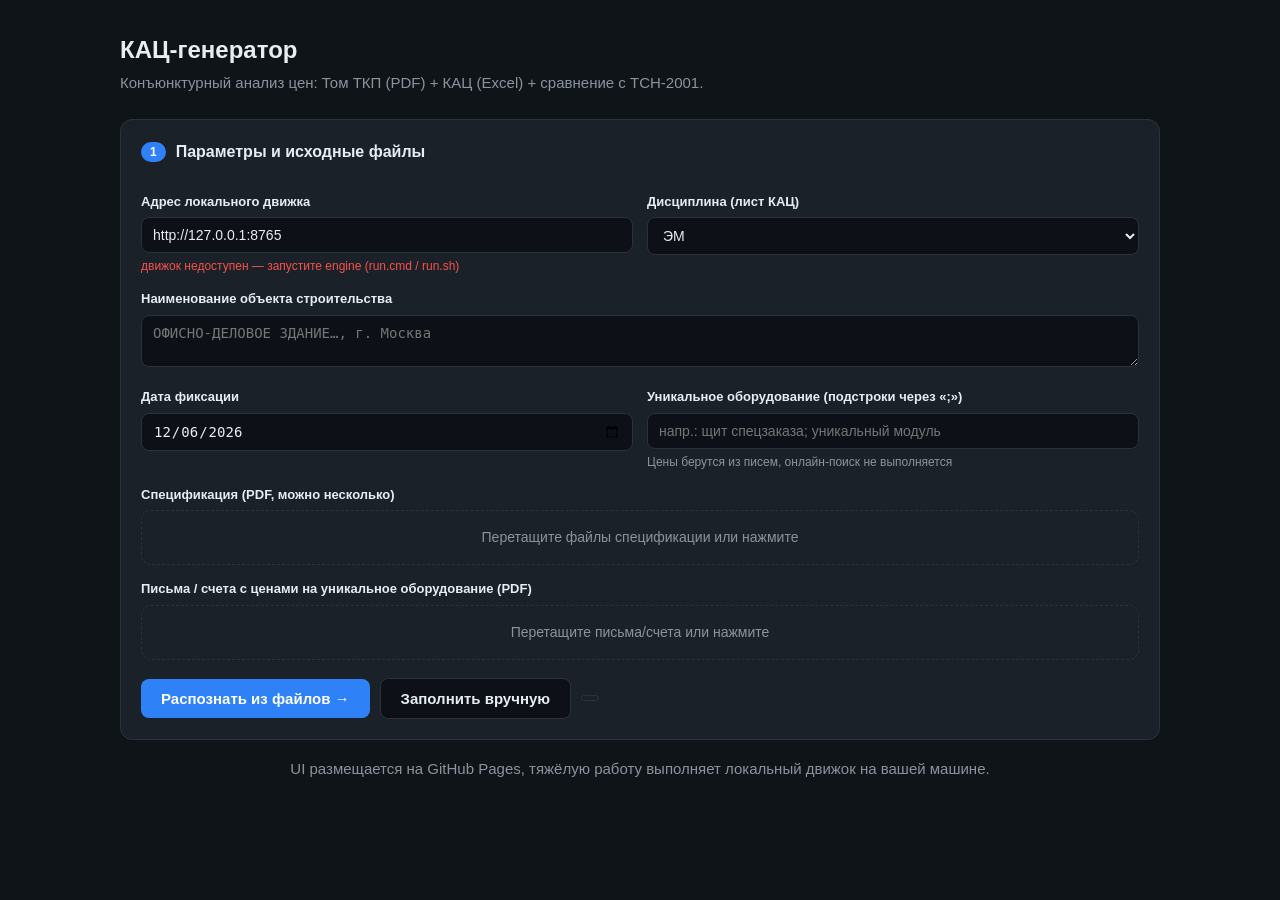
==== web/index.html @ c787f42d "DeepSeek вместо Claude (дешевле, без кредитов Anthropic) + локальный OCR сканов - llm.py: провайдер " ====
<!DOCTYPE html>
<html lang="ru">
<head>
<meta charset="UTF-8" />
<meta name="viewport" content="width=device-width, initial-scale=1.0" />
<title>КАЦ-генератор · конъюнктурный анализ</title>
<style>
  :root { --bg:#0f1419; --card:#1a2129; --line:#2a333d; --fg:#e6edf3; --mut:#8b949e;
          --acc:#2f81f7; --ok:#3fb950; --err:#f85149; --warn:#d29922; }
  * { box-sizing:border-box; }
  body { margin:0; font:15px/1.5 -apple-system,Segoe UI,Roboto,sans-serif; background:var(--bg); color:var(--fg); }
  .wrap { max-width:1080px; margin:0 auto; padding:32px 20px 90px; }
  h1 { font-size:24px; margin:0 0 4px; }
  h2 { font-size:16px; margin:0 0 14px; display:flex; align-items:center; gap:10px; }
  .step { font-size:12px; background:var(--acc); color:#fff; border-radius:20px; padding:1px 9px; }
  .sub { color:var(--mut); margin:0 0 24px; }
  .card { background:var(--card); border:1px solid var(--line); border-radius:12px; padding:20px; margin-bottom:18px; }
  label { display:block; font-weight:600; margin:14px 0 6px; font-size:13px; }
  input[type=text], input[type=date], input[type=number], select, textarea {
    width:100%; padding:9px 11px; background:#0d1117; border:1px solid var(--line);
    border-radius:8px; color:var(--fg); font-size:14px; }
  textarea { resize:vertical; min-height:48px; }
  .row { display:flex; gap:14px; flex-wrap:wrap; }
  .row > div { flex:1; min-width:180px; }
  .drop { border:1.5px dashed var(--line); border-radius:10px; padding:16px; text-align:center;
          color:var(--mut); cursor:pointer; transition:.15s; font-size:14px; }
  .drop:hover, .drop.over { border-color:var(--acc); color:var(--fg); background:#0d1117; }
  .files { list-style:none; padding:0; margin:8px 0 0; font-size:13px; }
  .files li { padding:3px 0; color:var(--mut); }
  button { background:var(--acc); color:#fff; border:0; border-radius:8px; padding:11px 20px;
           font-size:15px; font-weight:600; cursor:pointer; }
  button.ghost { background:#0d1117; border:1px solid var(--line); color:var(--fg); }
  button.sm { padding:5px 10px; font-size:13px; }
  button:disabled { opacity:.5; cursor:not-allowed; }
  .btn-row { display:flex; gap:10px; align-items:center; margin-top:18px; flex-wrap:wrap; }
  .checks { display:flex; gap:18px; align-items:center; margin-top:14px; flex-wrap:wrap; }
  .checks label { display:inline-flex; gap:7px; align-items:center; margin:0; font-weight:500; }
  .checks input { width:auto; }
  .bar { height:8px; background:#0d1117; border-radius:6px; overflow:hidden; margin:10px 0; }
  .bar > i { display:block; height:100%; background:var(--acc); width:0; transition:width .3s; }
  .log { font:12px/1.5 ui-monospace,Menlo,monospace; background:#0d1117; border:1px solid var(--line);
         border-radius:8px; padding:12px; max-height:240px; overflow:auto; white-space:pre-wrap; color:var(--mut); }
  .dl { display:flex; gap:10px; flex-wrap:wrap; margin-top:14px; }
  .dl a { text-decoration:none; background:#0d1117; border:1px solid var(--line); color:var(--fg);
          padding:10px 16px; border-radius:8px; font-weight:600; }
  .dl a:hover { border-color:var(--ok); }
  .status { font-weight:600; }
  .status.done { color:var(--ok); } .status.error { color:var(--err); }
  .pill { font-size:12px; padding:2px 8px; border-radius:20px; border:1px solid var(--line); color:var(--mut); }
  .hint { color:var(--mut); font-size:12px; margin-top:4px; }
  /* таблица позиций */
  .pos { border:1px solid var(--line); border-radius:10px; margin-bottom:12px; overflow:hidden; }
  .pos.unique { border-color:var(--warn); }
  .pos-head { display:flex; gap:8px; align-items:center; padding:10px 12px; background:#0d1117; flex-wrap:wrap; }
  .pos-head .num { width:34px; }
  .pos-head .nm { flex:1; min-width:200px; }
  .pos-head .u { width:64px; } .pos-head .q { width:74px; }
  .pos-body { padding:10px 12px; display:none; }
  .pos-body.open { display:block; }
  .offers { width:100%; border-collapse:collapse; font-size:13px; }
  .offers th { text-align:left; color:var(--mut); font-weight:600; padding:4px 6px; border-bottom:1px solid var(--line); }
  .offers td { padding:3px 6px; }
  .offers input { padding:6px 8px; font-size:13px; }
  .tsn-row { display:flex; gap:12px; margin-top:10px; flex-wrap:wrap; align-items:flex-end; }
  .tsn-row > div { min-width:150px; }
  .toggle { cursor:pointer; color:var(--acc); font-size:13px; user-select:none; }
  .muted { color:var(--mut); }
  .thumbs { display:flex; gap:4px; align-items:center; }
  .thumbs img { width:46px; height:32px; object-fit:cover; border:1px solid var(--line);
                border-radius:4px; cursor:zoom-in; background:#0d1117; }
  .thumbs .empty { width:46px; height:32px; border:1px dashed var(--line); border-radius:4px; }
  .lightbox { position:fixed; inset:0; background:rgba(0,0,0,.85); display:none;
              align-items:center; justify-content:center; z-index:50; cursor:zoom-out; }
  .lightbox.open { display:flex; }
  .lightbox img { max-width:92vw; max-height:92vh; border:1px solid var(--line); border-radius:8px; }
  .spin { display:inline-block; width:13px; height:13px; border:2px solid var(--mut);
          border-top-color:transparent; border-radius:50%; animation:r .7s linear infinite; vertical-align:-2px; }
  @keyframes r { to { transform:rotate(360deg); } }
  a.link { color:var(--acc); }
</style>
</head>
<body>
<div class="wrap">
  <h1>КАЦ-генератор</h1>
  <p class="sub">Конъюнктурный анализ цен: Том ТКП (PDF) + КАЦ (Excel) + сравнение с ТСН-2001.</p>

  <!-- Шаг 1: параметры и файлы -->
  <div class="card">
    <h2><span class="step">1</span> Параметры и исходные файлы</h2>
    <div class="row">
      <div>
        <label>Адрес локального движка</label>
        <input type="text" id="engine" value="http://127.0.0.1:8765" />
        <div class="hint" id="engineStatus">проверка…</div>
      </div>
      <div>
        <label>Дисциплина (лист КАЦ)</label>
        <select id="discipline"><option>ЭМ</option><option>АК</option></select>
      </div>
    </div>
    <label>Наименование объекта строительства</label>
    <textarea id="objectName" placeholder="ОФИСНО-ДЕЛОВОЕ ЗДАНИЕ…, г. Москва"></textarea>
    <div class="row">
      <div><label>Дата фиксации</label><input type="date" id="fixDate" /></div>
      <div>
        <label>Уникальное оборудование (подстроки через «;»)</label>
        <input type="text" id="uniqueNames" placeholder="напр.: щит спецзаказа; уникальный модуль" />
        <div class="hint">Цены берутся из писем, онлайн-поиск не выполняется</div>
      </div>
    </div>

    <label>Спецификация (PDF, можно несколько)</label>
    <div class="drop" id="dropSpec">Перетащите файлы спецификации или нажмите</div>
    <input type="file" id="specInput" accept="application/pdf" multiple hidden />
    <ul class="files" id="specFiles"></ul>

    <label>Письма / счета с ценами на уникальное оборудование (PDF)</label>
    <div class="drop" id="dropLetter">Перетащите письма/счета или нажмите</div>
    <input type="file" id="letterInput" accept="application/pdf" multiple hidden />
    <ul class="files" id="letterFiles"></ul>

    <div class="btn-row">
      <button id="parseBtn">Распознать из файлов →</button>
      <button class="ghost" id="manualBtn">Заполнить вручную</button>
      <span class="pill" id="reqHint"></span>
    </div>
  </div>

  <!-- Шаг 2: позиции -->
  <div class="card" id="posCard" style="display:none">
    <h2><span class="step">2</span> Позиции — проверьте и отредактируйте</h2>
    <p class="hint" style="margin-top:0">Раскройте позицию, чтобы задать/исправить цены (3 максимальные),
      реквизиты и расценку ТСН-2001. Цены сортируются по возрастанию автоматически.</p>
    <div class="btn-row" style="margin-top:0">
      <button class="ghost sm" id="bulkBtn">🔎 Найти цены по всем позициям</button>
      <span class="hint" id="bulkHint">самовывоз Москва/МО → 3 максимальные</span>
    </div>
    <div id="posList" style="margin-top:14px"></div>
    <div class="btn-row">
      <button class="ghost sm" id="addPosBtn">+ Добавить позицию</button>
      <span class="hint" id="posCount"></span>
    </div>
  </div>

  <!-- Шаг 3: сборка -->
  <div class="card" id="buildCard" style="display:none">
    <h2><span class="step">3</span> Сборка документов</h2>
    <div class="checks">
      <label><input type="checkbox" id="useTsn" checked /> Сравнивать с ТСН-2001 и фильтровать</label>
      <label><input type="checkbox" id="searchOnline" /> Искать цены онлайн для пустых позиций (нужен движок + ключи)</label>
    </div>
    <div class="tsn-row">
      <div>
        <label>Вид работ для индекса пересчёта ТСН</label>
        <select id="tsnWorkKind">
          <option value="электромонтаж">Электромонтажные работы (сб. 8)</option>
          <option value="связь">Монтаж оборудования связи / слаботочка (сб. 10)</option>
          <option value="автоматика">Монтаж приборов и автоматики (сб. 11)</option>
          <option value="пнр_электро">ПНР — электротехнические устройства</option>
          <option value="пнр_асу">ПНР — автоматизированные системы управления</option>
        </select>
      </div>
    </div>
    <div class="btn-row"><button id="buildBtn">Сформировать документы</button></div>
    <div id="progressWrap" style="display:none; margin-top:16px">
      <div class="status" id="statusText">—</div>
      <div class="bar"><i id="barFill"></i></div>
      <div id="stepText" class="hint"></div>
      <div class="log" id="logBox"></div>
      <div class="dl" id="downloads"></div>
    </div>
  </div>

  <p class="sub" style="text-align:center">
    UI размещается на GitHub Pages, тяжёлую работу выполняет локальный движок на вашей машине.
  </p>
</div>
<div class="lightbox" id="lightbox"><img id="lightboxImg" src="" alt=""></div>
<script src="app.js"></script>
</body>
</html>
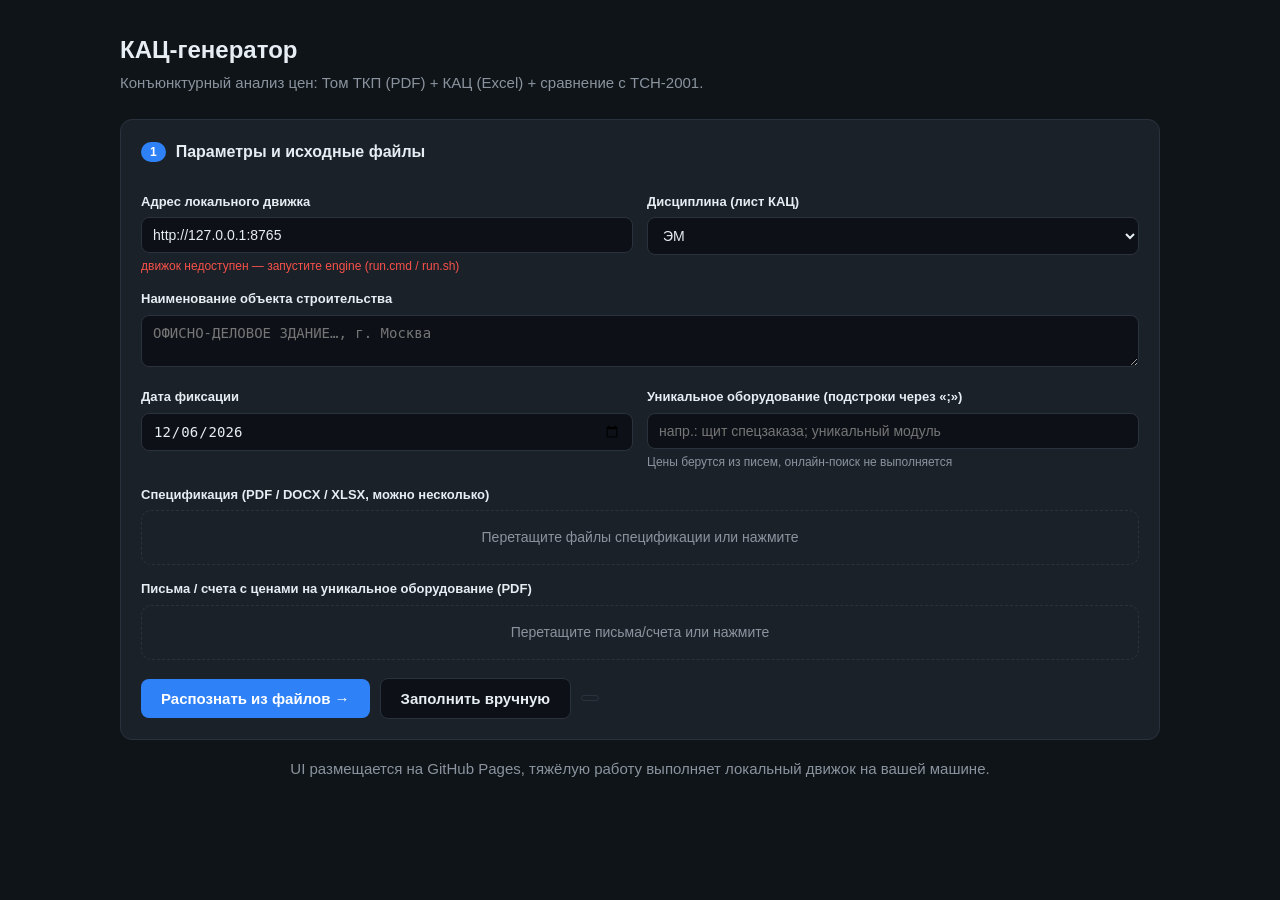
==== commit 3a8b0643: "Спецификация на вход: помимо PDF — DOCX и XLSX/XLS - spec_pdf.py: text_from_docx (python-docx: абзац" ====
--- a/web/index.html
+++ b/web/index.html
@@ -109,9 +109,9 @@
       </div>
     </div>
 
-    <label>Спецификация (PDF, можно несколько)</label>
+    <label>Спецификация (PDF / DOCX / XLSX, можно несколько)</label>
     <div class="drop" id="dropSpec">Перетащите файлы спецификации или нажмите</div>
-    <input type="file" id="specInput" accept="application/pdf" multiple hidden />
+    <input type="file" id="specInput" accept=".pdf,.docx,.xlsx,.xlsm,.xls" multiple hidden />
     <ul class="files" id="specFiles"></ul>
 
     <label>Письма / счета с ценами на уникальное оборудование (PDF)</label>
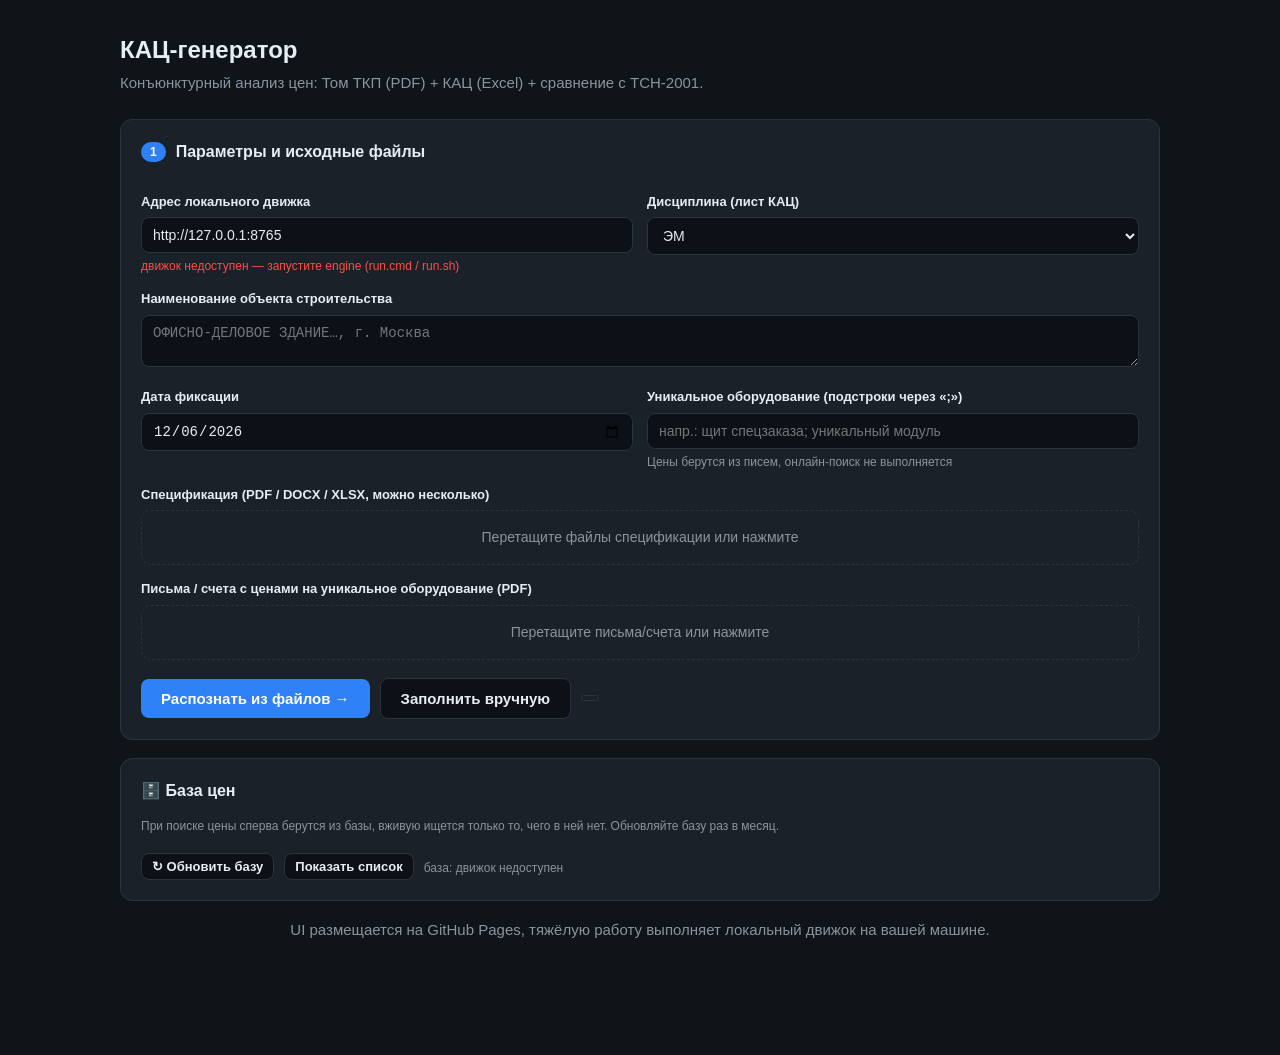
==== commit 7c4de5e7: "База-кэш связок позиция→цены/скриншоты/реквизиты (cache-first поиск) Большинство позиций повторяется" ====
--- a/web/index.html
+++ b/web/index.html
@@ -171,6 +171,30 @@
     </div>
   </div>
 
+  <!-- База цен (кэш связок позиция→цены/скриншоты/реквизиты) -->
+  <div class="card" id="baseCard">
+    <h2>🗄️ База цен</h2>
+    <p class="hint" style="margin-top:0">При поиске цены сперва берутся из базы, вживую ищется
+      только то, чего в ней нет. Обновляйте базу раз в месяц.</p>
+    <div class="btn-row">
+      <button class="ghost sm" id="baseRefreshBtn">↻ Обновить базу</button>
+      <button class="ghost sm" id="baseToggleBtn">Показать список</button>
+      <span class="hint" id="baseStatus">база: —</span>
+    </div>
+    <div id="baseProgress" style="display:none; margin-top:10px">
+      <div class="bar"><i id="baseBar"></i></div>
+      <div id="baseStep" class="hint"></div>
+    </div>
+    <div id="baseListWrap" style="display:none; margin-top:12px">
+      <div class="btn-row">
+        <input type="text" id="baseAddName" placeholder="наименование позиции" style="flex:1" />
+        <input type="text" id="baseAddMark" placeholder="марка/тип" style="width:140px" />
+        <button class="ghost sm" id="baseAddBtn">+ В базу</button>
+      </div>
+      <div id="baseList" style="margin-top:10px"></div>
+    </div>
+  </div>
+
   <p class="sub" style="text-align:center">
     UI размещается на GitHub Pages, тяжёлую работу выполняет локальный движок на вашей машине.
   </p>
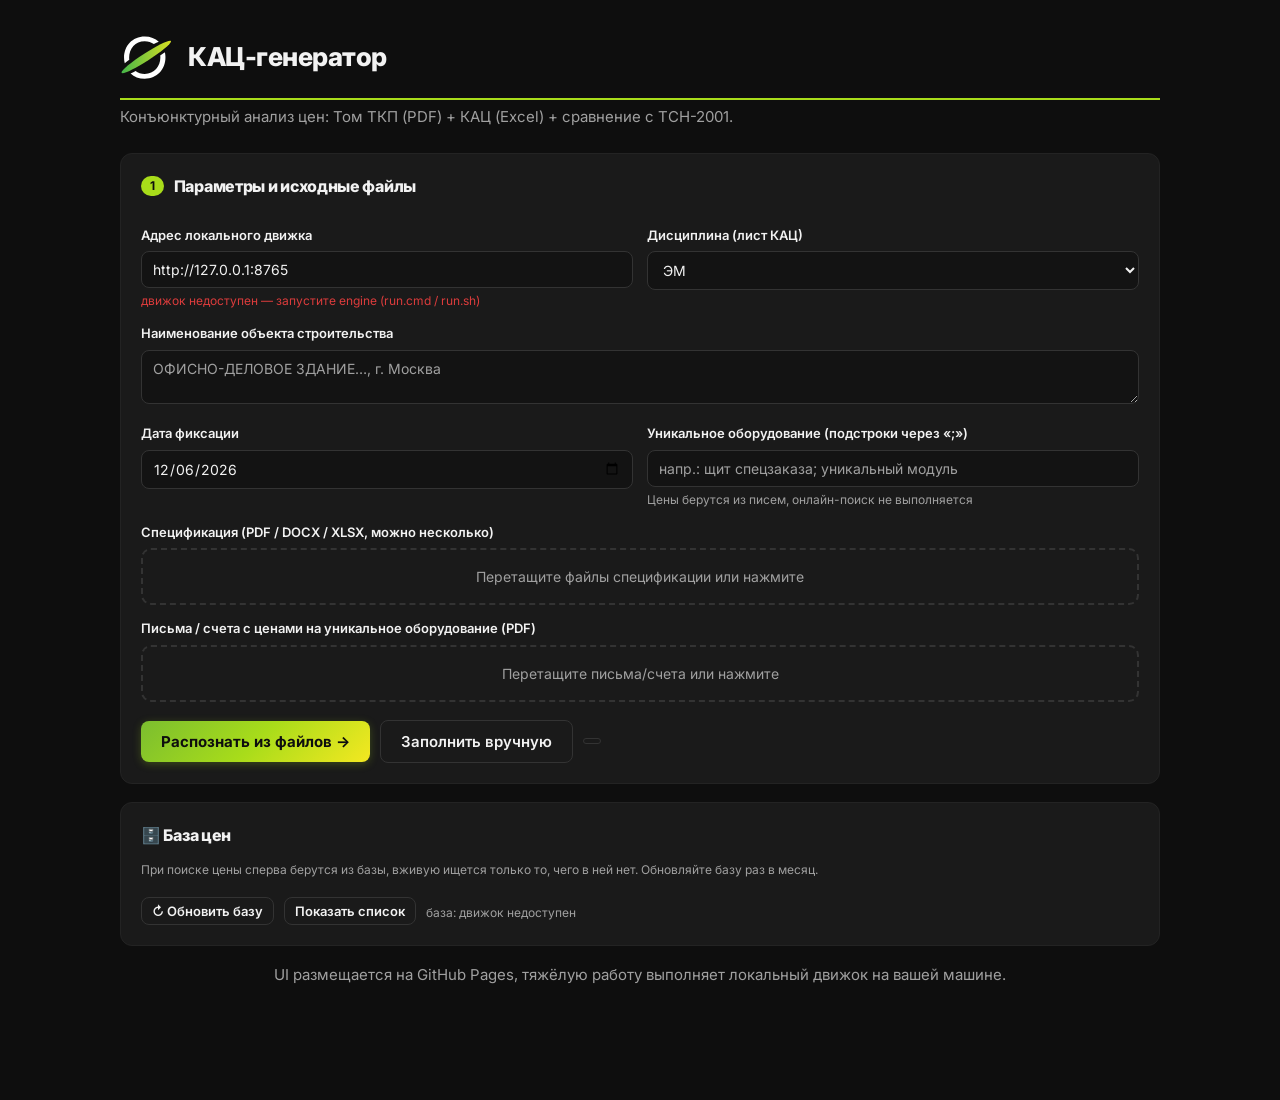
==== commit ab452a18: "UI: дизайн-кит ГРАФТИО (тёмная тема, Inter, лаймовый акцент, градиентные кнопки) Палитра/шрифт/компо" ====
--- a/web/index.html
+++ b/web/index.html
@@ -5,53 +5,67 @@
 <meta name="viewport" content="width=device-width, initial-scale=1.0" />
 <title>КАЦ-генератор · конъюнктурный анализ</title>
 <style>
-  :root { --bg:#0f1419; --card:#1a2129; --line:#2a333d; --fg:#e6edf3; --mut:#8b949e;
-          --acc:#2f81f7; --ok:#3fb950; --err:#f85149; --warn:#d29922; }
+  @import url('https://fonts.googleapis.com/css2?family=Inter:wght@400;500;600;700;800&display=swap');
+  :root {
+    --bg:#0E0E0E; --card:#1A1A1A; --bg-3:#131313; --line:#232323; --line-strong:#333333;
+    --fg:#F2F2F2; --mut:#A0A0A0; --acc:#A8DC1A; --green:#7BBE2F; --yellow:#F4E821;
+    --ok:#7BBE2F; --err:#DC3C3C; --warn:#F4E821;
+    --grad:linear-gradient(135deg,#7BBE2F 0%,#A8DC1A 50%,#F4E821 100%);
+    --font:'Inter',-apple-system,BlinkMacSystemFont,'Segoe UI',Roboto,sans-serif; }
   * { box-sizing:border-box; }
-  body { margin:0; font:15px/1.5 -apple-system,Segoe UI,Roboto,sans-serif; background:var(--bg); color:var(--fg); }
+  body { margin:0; font:15px/1.5 var(--font); background:var(--bg); color:var(--fg); }
   .wrap { max-width:1080px; margin:0 auto; padding:32px 20px 90px; }
-  h1 { font-size:24px; margin:0 0 4px; }
-  h2 { font-size:16px; margin:0 0 14px; display:flex; align-items:center; gap:10px; }
-  .step { font-size:12px; background:var(--acc); color:#fff; border-radius:20px; padding:1px 9px; }
+  h1 { font-size:26px; font-weight:800; letter-spacing:-0.5px; margin:0 0 4px; }
+  h2 { font-size:16px; font-weight:800; letter-spacing:-0.3px; margin:0 0 14px; display:flex; align-items:center; gap:10px; }
+  /* фирменная шапка */
+  .app-header { display:flex; align-items:center; gap:16px; padding-bottom:14px; border-bottom:2px solid var(--acc); margin-bottom:6px; }
+  .app-header .mark { width:52px; height:52px; flex-shrink:0; }
+  .step { font-size:12px; background:var(--acc); color:var(--bg); font-weight:700; border-radius:20px; padding:1px 9px; }
   .sub { color:var(--mut); margin:0 0 24px; }
   .card { background:var(--card); border:1px solid var(--line); border-radius:12px; padding:20px; margin-bottom:18px; }
   label { display:block; font-weight:600; margin:14px 0 6px; font-size:13px; }
   input[type=text], input[type=date], input[type=number], select, textarea {
-    width:100%; padding:9px 11px; background:#0d1117; border:1px solid var(--line);
-    border-radius:8px; color:var(--fg); font-size:14px; }
+    width:100%; padding:9px 11px; background:var(--bg-3); border:1px solid var(--line-strong);
+    border-radius:8px; color:var(--fg); font-size:14px; font-family:var(--font); }
+  input::placeholder, textarea::placeholder { color:var(--mut); }
+  input:focus, select:focus, textarea:focus { outline:none; border-color:var(--acc); box-shadow:0 0 0 2px rgba(168,220,26,.2); }
   textarea { resize:vertical; min-height:48px; }
   .row { display:flex; gap:14px; flex-wrap:wrap; }
   .row > div { flex:1; min-width:180px; }
-  .drop { border:1.5px dashed var(--line); border-radius:10px; padding:16px; text-align:center;
+  .drop { border:2px dashed var(--line-strong); border-radius:10px; padding:16px; text-align:center;
           color:var(--mut); cursor:pointer; transition:.15s; font-size:14px; }
-  .drop:hover, .drop.over { border-color:var(--acc); color:var(--fg); background:#0d1117; }
+  .drop:hover, .drop.over { border-color:var(--acc); color:var(--fg); background:var(--bg-3); }
   .files { list-style:none; padding:0; margin:8px 0 0; font-size:13px; }
   .files li { padding:3px 0; color:var(--mut); }
-  button { background:var(--acc); color:#fff; border:0; border-radius:8px; padding:11px 20px;
-           font-size:15px; font-weight:600; cursor:pointer; }
-  button.ghost { background:#0d1117; border:1px solid var(--line); color:var(--fg); }
+  /* основная кнопка — фирменный градиент; .ghost — тёмная вторичная */
+  button { background:var(--grad); color:var(--bg); border:0; border-radius:8px; padding:11px 20px;
+           font-size:15px; font-weight:700; font-family:var(--font); cursor:pointer;
+           box-shadow:0 2px 8px rgba(168,220,26,.25); transition:filter .15s, box-shadow .15s, border-color .15s, background .15s; }
+  button:hover { filter:brightness(1.06); box-shadow:0 3px 12px rgba(168,220,26,.4); }
+  button.ghost { background:var(--card); border:1px solid var(--line-strong); color:var(--fg); box-shadow:none; font-weight:600; }
+  button.ghost:hover { background:#232323; border-color:var(--acc); filter:none; }
   button.sm { padding:5px 10px; font-size:13px; }
-  button:disabled { opacity:.5; cursor:not-allowed; }
+  button:disabled { opacity:.5; cursor:not-allowed; filter:none; box-shadow:none; }
   .btn-row { display:flex; gap:10px; align-items:center; margin-top:18px; flex-wrap:wrap; }
   .checks { display:flex; gap:18px; align-items:center; margin-top:14px; flex-wrap:wrap; }
   .checks label { display:inline-flex; gap:7px; align-items:center; margin:0; font-weight:500; }
-  .checks input { width:auto; }
-  .bar { height:8px; background:#0d1117; border-radius:6px; overflow:hidden; margin:10px 0; }
-  .bar > i { display:block; height:100%; background:var(--acc); width:0; transition:width .3s; }
-  .log { font:12px/1.5 ui-monospace,Menlo,monospace; background:#0d1117; border:1px solid var(--line);
+  .checks input { width:auto; accent-color:var(--acc); }
+  .bar { height:8px; background:var(--bg-3); border-radius:6px; overflow:hidden; margin:10px 0; }
+  .bar > i { display:block; height:100%; background:var(--grad); width:0; transition:width .3s; }
+  .log { font:12px/1.5 ui-monospace,Menlo,monospace; background:var(--bg-3); border:1px solid var(--line);
          border-radius:8px; padding:12px; max-height:240px; overflow:auto; white-space:pre-wrap; color:var(--mut); }
   .dl { display:flex; gap:10px; flex-wrap:wrap; margin-top:14px; }
-  .dl a { text-decoration:none; background:#0d1117; border:1px solid var(--line); color:var(--fg);
+  .dl a { text-decoration:none; background:var(--bg-3); border:1px solid var(--line-strong); color:var(--fg);
           padding:10px 16px; border-radius:8px; font-weight:600; }
-  .dl a:hover { border-color:var(--ok); }
+  .dl a:hover { border-color:var(--acc); }
   .status { font-weight:600; }
   .status.done { color:var(--ok); } .status.error { color:var(--err); }
-  .pill { font-size:12px; padding:2px 8px; border-radius:20px; border:1px solid var(--line); color:var(--mut); }
+  .pill { font-size:12px; padding:2px 8px; border-radius:20px; border:1px solid var(--line-strong); color:var(--mut); }
   .hint { color:var(--mut); font-size:12px; margin-top:4px; }
   /* таблица позиций */
   .pos { border:1px solid var(--line); border-radius:10px; margin-bottom:12px; overflow:hidden; }
   .pos.unique { border-color:var(--warn); }
-  .pos-head { display:flex; gap:8px; align-items:center; padding:10px 12px; background:#0d1117; flex-wrap:wrap; }
+  .pos-head { display:flex; gap:8px; align-items:center; padding:10px 12px; background:var(--bg-3); flex-wrap:wrap; }
   .pos-head .num { width:34px; }
   .pos-head .nm { flex:1; min-width:200px; }
   .pos-head .u { width:64px; } .pos-head .q { width:74px; }
@@ -66,22 +80,35 @@
   .toggle { cursor:pointer; color:var(--acc); font-size:13px; user-select:none; }
   .muted { color:var(--mut); }
   .thumbs { display:flex; gap:4px; align-items:center; }
-  .thumbs img { width:46px; height:32px; object-fit:cover; border:1px solid var(--line);
-                border-radius:4px; cursor:zoom-in; background:#0d1117; }
-  .thumbs .empty { width:46px; height:32px; border:1px dashed var(--line); border-radius:4px; }
+  .thumbs img { width:46px; height:32px; object-fit:cover; border:1px solid var(--line-strong);
+                border-radius:4px; cursor:zoom-in; background:var(--bg-3); }
+  .thumbs .empty { width:46px; height:32px; border:1px dashed var(--line-strong); border-radius:4px; }
   .lightbox { position:fixed; inset:0; background:rgba(0,0,0,.85); display:none;
               align-items:center; justify-content:center; z-index:50; cursor:zoom-out; }
   .lightbox.open { display:flex; }
-  .lightbox img { max-width:92vw; max-height:92vh; border:1px solid var(--line); border-radius:8px; }
+  .lightbox img { max-width:92vw; max-height:92vh; border:1px solid var(--line-strong); border-radius:8px; }
   .spin { display:inline-block; width:13px; height:13px; border:2px solid var(--mut);
           border-top-color:transparent; border-radius:50%; animation:r .7s linear infinite; vertical-align:-2px; }
   @keyframes r { to { transform:rotate(360deg); } }
-  a.link { color:var(--acc); }
+  a, a.link { color:var(--acc); }
 </style>
 </head>
 <body>
 <div class="wrap">
-  <h1>КАЦ-генератор</h1>
+  <header class="app-header">
+    <span class="mark">
+      <svg xmlns="http://www.w3.org/2000/svg" viewBox="720 10 160 155" fill="none" width="52" height="52">
+        <defs>
+          <linearGradient id="g" x1="724.694" y1="84.4382" x2="876.988" y2="84.4382" gradientUnits="userSpaceOnUse">
+            <stop stop-color="#45B649"/><stop offset="1" stop-color="#D7DF23"/>
+          </linearGradient>
+        </defs>
+        <path d="M857.934 69.4473L843.774 79.6171C844.054 81.8341 844.194 84.051 844.194 86.3384C844.194 113.61 825.349 136.765 796.086 136.765C784.968 136.765 775.354 133.422 767.732 127.686C767.138 128.003 766.788 128.179 766.788 128.179C761.859 130.642 757.104 132.93 752.559 135.006C763.502 145.211 778.361 151.404 796.051 151.404C834.579 151.404 859.856 122.302 859.856 86.3384C859.856 79.8986 859.472 75.324 857.899 69.4473H857.934ZM796.086 21.167C757.733 21.167 732.456 50.4448 732.456 86.3735C732.456 92.6021 733.155 97.9158 734.623 103.617C738.609 99.9216 743.294 96.7193 748.503 92.5669C748.259 90.5259 748.154 88.4497 748.154 86.3384C748.154 58.9256 766.998 35.8059 796.086 35.8059C807.064 35.8059 816.539 39.0786 824.16 44.5682C829.44 41.8937 834.474 39.4656 839.334 37.2839C828.426 27.2548 813.637 21.167 796.086 21.167Z" fill="white"/>
+        <path d="M876.743 35.7005C873.317 30.3164 836.572 47.7706 794.653 74.6555C752.734 101.576 721.513 127.722 724.939 133.141C728.365 138.525 765.11 121.071 807.029 94.1858C848.948 67.2657 880.169 41.1197 876.743 35.7005Z" fill="url(#g)"/>
+      </svg>
+    </span>
+    <h1>КАЦ-генератор</h1>
+  </header>
   <p class="sub">Конъюнктурный анализ цен: Том ТКП (PDF) + КАЦ (Excel) + сравнение с ТСН-2001.</p>
 
   <!-- Шаг 1: параметры и файлы -->
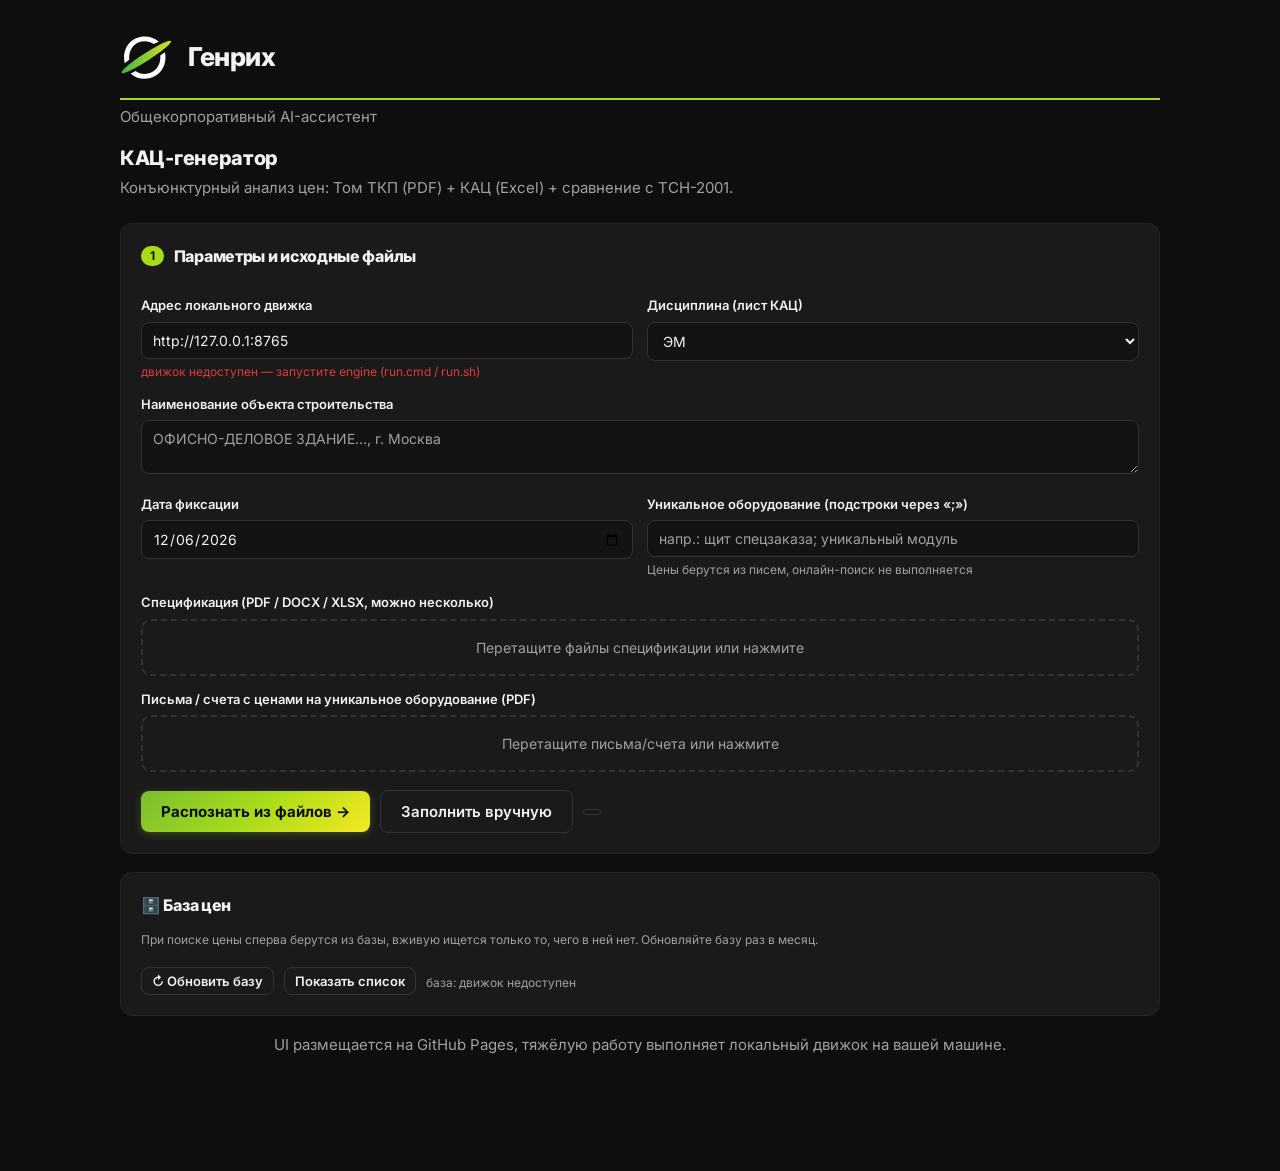
==== commit 9d0ac483: "UI: бренд «Генрих» (общекорпоративный AI-ассистент), КАЦ-генератор — название модуля ниже В шапке по" ====
--- a/web/index.html
+++ b/web/index.html
@@ -3,7 +3,7 @@
 <head>
 <meta charset="UTF-8" />
 <meta name="viewport" content="width=device-width, initial-scale=1.0" />
-<title>КАЦ-генератор · конъюнктурный анализ</title>
+<title>Генрих · КАЦ-генератор</title>
 <style>
   @import url('https://fonts.googleapis.com/css2?family=Inter:wght@400;500;600;700;800&display=swap');
   :root {
@@ -107,8 +107,10 @@
         <path d="M876.743 35.7005C873.317 30.3164 836.572 47.7706 794.653 74.6555C752.734 101.576 721.513 127.722 724.939 133.141C728.365 138.525 765.11 121.071 807.029 94.1858C848.948 67.2657 880.169 41.1197 876.743 35.7005Z" fill="url(#g)"/>
       </svg>
     </span>
-    <h1>КАЦ-генератор</h1>
+    <h1>Генрих</h1>
   </header>
+  <p class="sub" style="margin:6px 0 4px">Общекорпоративный AI-ассистент</p>
+  <h2 style="font-size:20px; margin:14px 0 4px">КАЦ-генератор</h2>
   <p class="sub">Конъюнктурный анализ цен: Том ТКП (PDF) + КАЦ (Excel) + сравнение с ТСН-2001.</p>
 
   <!-- Шаг 1: параметры и файлы -->
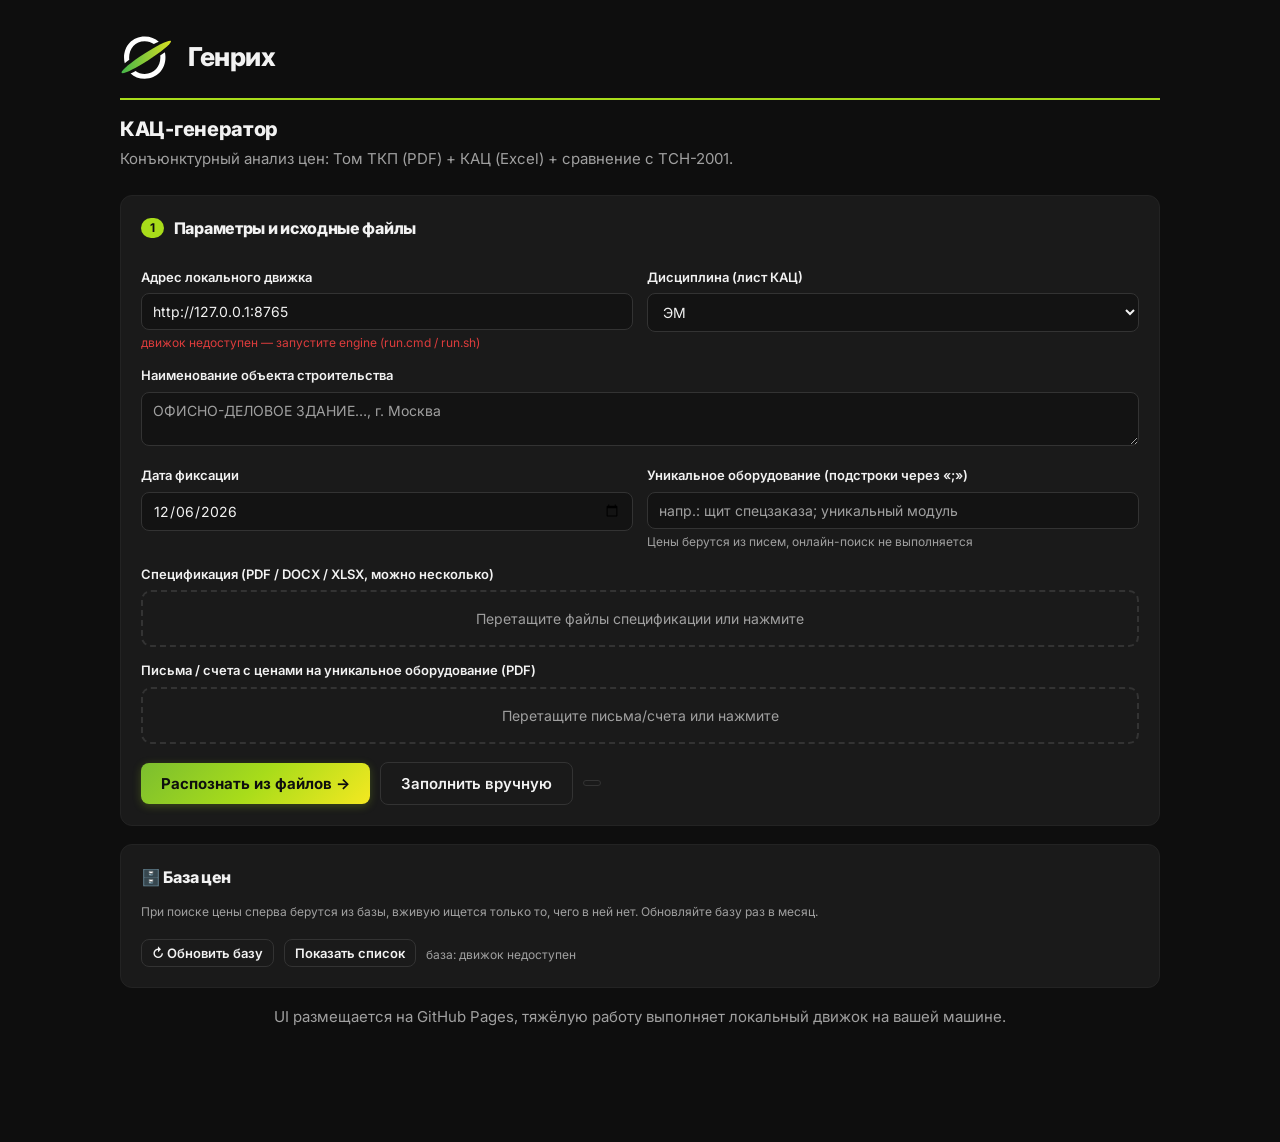
==== commit 0907f5ea: "UI: убрана подпись «Общекорпоративный AI-ассистент» под брендом Co-Authored-By: Claude Opus 4.8 <nor" ====
--- a/web/index.html
+++ b/web/index.html
@@ -109,7 +109,6 @@
     </span>
     <h1>Генрих</h1>
   </header>
-  <p class="sub" style="margin:6px 0 4px">Общекорпоративный AI-ассистент</p>
   <h2 style="font-size:20px; margin:14px 0 4px">КАЦ-генератор</h2>
   <p class="sub">Конъюнктурный анализ цен: Том ТКП (PDF) + КАЦ (Excel) + сравнение с ТСН-2001.</p>
 
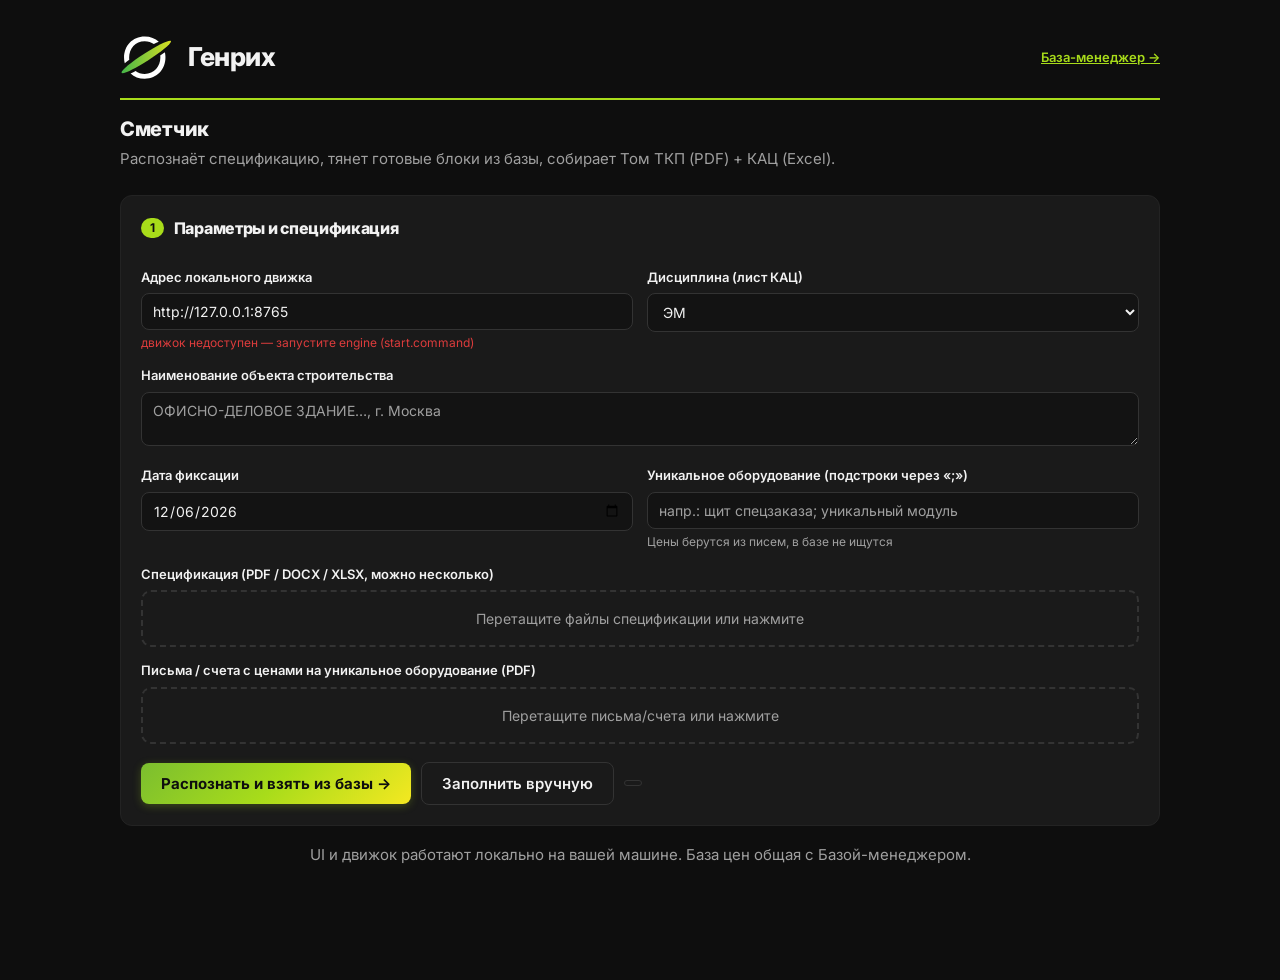
==== commit 1ddc17a7: "Разделение на два приложения: Сметчик (/) и База-менеджер (/base.html) Общий бренд «Генрих», один дв" ====
--- a/web/index.html
+++ b/web/index.html
@@ -3,95 +3,8 @@
 <head>
 <meta charset="UTF-8" />
 <meta name="viewport" content="width=device-width, initial-scale=1.0" />
-<title>Генрих · КАЦ-генератор</title>
-<style>
-  @import url('https://fonts.googleapis.com/css2?family=Inter:wght@400;500;600;700;800&display=swap');
-  :root {
-    --bg:#0E0E0E; --card:#1A1A1A; --bg-3:#131313; --line:#232323; --line-strong:#333333;
-    --fg:#F2F2F2; --mut:#A0A0A0; --acc:#A8DC1A; --green:#7BBE2F; --yellow:#F4E821;
-    --ok:#7BBE2F; --err:#DC3C3C; --warn:#F4E821;
-    --grad:linear-gradient(135deg,#7BBE2F 0%,#A8DC1A 50%,#F4E821 100%);
-    --font:'Inter',-apple-system,BlinkMacSystemFont,'Segoe UI',Roboto,sans-serif; }
-  * { box-sizing:border-box; }
-  body { margin:0; font:15px/1.5 var(--font); background:var(--bg); color:var(--fg); }
-  .wrap { max-width:1080px; margin:0 auto; padding:32px 20px 90px; }
-  h1 { font-size:26px; font-weight:800; letter-spacing:-0.5px; margin:0 0 4px; }
-  h2 { font-size:16px; font-weight:800; letter-spacing:-0.3px; margin:0 0 14px; display:flex; align-items:center; gap:10px; }
-  /* фирменная шапка */
-  .app-header { display:flex; align-items:center; gap:16px; padding-bottom:14px; border-bottom:2px solid var(--acc); margin-bottom:6px; }
-  .app-header .mark { width:52px; height:52px; flex-shrink:0; }
-  .step { font-size:12px; background:var(--acc); color:var(--bg); font-weight:700; border-radius:20px; padding:1px 9px; }
-  .sub { color:var(--mut); margin:0 0 24px; }
-  .card { background:var(--card); border:1px solid var(--line); border-radius:12px; padding:20px; margin-bottom:18px; }
-  label { display:block; font-weight:600; margin:14px 0 6px; font-size:13px; }
-  input[type=text], input[type=date], input[type=number], select, textarea {
-    width:100%; padding:9px 11px; background:var(--bg-3); border:1px solid var(--line-strong);
-    border-radius:8px; color:var(--fg); font-size:14px; font-family:var(--font); }
-  input::placeholder, textarea::placeholder { color:var(--mut); }
-  input:focus, select:focus, textarea:focus { outline:none; border-color:var(--acc); box-shadow:0 0 0 2px rgba(168,220,26,.2); }
-  textarea { resize:vertical; min-height:48px; }
-  .row { display:flex; gap:14px; flex-wrap:wrap; }
-  .row > div { flex:1; min-width:180px; }
-  .drop { border:2px dashed var(--line-strong); border-radius:10px; padding:16px; text-align:center;
-          color:var(--mut); cursor:pointer; transition:.15s; font-size:14px; }
-  .drop:hover, .drop.over { border-color:var(--acc); color:var(--fg); background:var(--bg-3); }
-  .files { list-style:none; padding:0; margin:8px 0 0; font-size:13px; }
-  .files li { padding:3px 0; color:var(--mut); }
-  /* основная кнопка — фирменный градиент; .ghost — тёмная вторичная */
-  button { background:var(--grad); color:var(--bg); border:0; border-radius:8px; padding:11px 20px;
-           font-size:15px; font-weight:700; font-family:var(--font); cursor:pointer;
-           box-shadow:0 2px 8px rgba(168,220,26,.25); transition:filter .15s, box-shadow .15s, border-color .15s, background .15s; }
-  button:hover { filter:brightness(1.06); box-shadow:0 3px 12px rgba(168,220,26,.4); }
-  button.ghost { background:var(--card); border:1px solid var(--line-strong); color:var(--fg); box-shadow:none; font-weight:600; }
-  button.ghost:hover { background:#232323; border-color:var(--acc); filter:none; }
-  button.sm { padding:5px 10px; font-size:13px; }
-  button:disabled { opacity:.5; cursor:not-allowed; filter:none; box-shadow:none; }
-  .btn-row { display:flex; gap:10px; align-items:center; margin-top:18px; flex-wrap:wrap; }
-  .checks { display:flex; gap:18px; align-items:center; margin-top:14px; flex-wrap:wrap; }
-  .checks label { display:inline-flex; gap:7px; align-items:center; margin:0; font-weight:500; }
-  .checks input { width:auto; accent-color:var(--acc); }
-  .bar { height:8px; background:var(--bg-3); border-radius:6px; overflow:hidden; margin:10px 0; }
-  .bar > i { display:block; height:100%; background:var(--grad); width:0; transition:width .3s; }
-  .log { font:12px/1.5 ui-monospace,Menlo,monospace; background:var(--bg-3); border:1px solid var(--line);
-         border-radius:8px; padding:12px; max-height:240px; overflow:auto; white-space:pre-wrap; color:var(--mut); }
-  .dl { display:flex; gap:10px; flex-wrap:wrap; margin-top:14px; }
-  .dl a { text-decoration:none; background:var(--bg-3); border:1px solid var(--line-strong); color:var(--fg);
-          padding:10px 16px; border-radius:8px; font-weight:600; }
-  .dl a:hover { border-color:var(--acc); }
-  .status { font-weight:600; }
-  .status.done { color:var(--ok); } .status.error { color:var(--err); }
-  .pill { font-size:12px; padding:2px 8px; border-radius:20px; border:1px solid var(--line-strong); color:var(--mut); }
-  .hint { color:var(--mut); font-size:12px; margin-top:4px; }
-  /* таблица позиций */
-  .pos { border:1px solid var(--line); border-radius:10px; margin-bottom:12px; overflow:hidden; }
-  .pos.unique { border-color:var(--warn); }
-  .pos-head { display:flex; gap:8px; align-items:center; padding:10px 12px; background:var(--bg-3); flex-wrap:wrap; }
-  .pos-head .num { width:34px; }
-  .pos-head .nm { flex:1; min-width:200px; }
-  .pos-head .u { width:64px; } .pos-head .q { width:74px; }
-  .pos-body { padding:10px 12px; display:none; }
-  .pos-body.open { display:block; }
-  .offers { width:100%; border-collapse:collapse; font-size:13px; }
-  .offers th { text-align:left; color:var(--mut); font-weight:600; padding:4px 6px; border-bottom:1px solid var(--line); }
-  .offers td { padding:3px 6px; }
-  .offers input { padding:6px 8px; font-size:13px; }
-  .tsn-row { display:flex; gap:12px; margin-top:10px; flex-wrap:wrap; align-items:flex-end; }
-  .tsn-row > div { min-width:150px; }
-  .toggle { cursor:pointer; color:var(--acc); font-size:13px; user-select:none; }
-  .muted { color:var(--mut); }
-  .thumbs { display:flex; gap:4px; align-items:center; }
-  .thumbs img { width:46px; height:32px; object-fit:cover; border:1px solid var(--line-strong);
-                border-radius:4px; cursor:zoom-in; background:var(--bg-3); }
-  .thumbs .empty { width:46px; height:32px; border:1px dashed var(--line-strong); border-radius:4px; }
-  .lightbox { position:fixed; inset:0; background:rgba(0,0,0,.85); display:none;
-              align-items:center; justify-content:center; z-index:50; cursor:zoom-out; }
-  .lightbox.open { display:flex; }
-  .lightbox img { max-width:92vw; max-height:92vh; border:1px solid var(--line-strong); border-radius:8px; }
-  .spin { display:inline-block; width:13px; height:13px; border:2px solid var(--mut);
-          border-top-color:transparent; border-radius:50%; animation:r .7s linear infinite; vertical-align:-2px; }
-  @keyframes r { to { transform:rotate(360deg); } }
-  a, a.link { color:var(--acc); }
-</style>
+<title>Генрих · Сметчик</title>
+<link rel="stylesheet" href="styles.css" />
 </head>
 <body>
 <div class="wrap">
@@ -108,13 +21,14 @@
       </svg>
     </span>
     <h1>Генрих</h1>
+    <a class="nav link" href="base.html">База-менеджер →</a>
   </header>
-  <h2 style="font-size:20px; margin:14px 0 4px">КАЦ-генератор</h2>
-  <p class="sub">Конъюнктурный анализ цен: Том ТКП (PDF) + КАЦ (Excel) + сравнение с ТСН-2001.</p>
+  <h2 style="font-size:20px; margin:14px 0 4px">Сметчик</h2>
+  <p class="sub">Распознаёт спецификацию, тянет готовые блоки из базы, собирает Том ТКП (PDF) + КАЦ (Excel).</p>
 
   <!-- Шаг 1: параметры и файлы -->
   <div class="card">
-    <h2><span class="step">1</span> Параметры и исходные файлы</h2>
+    <h2><span class="step">1</span> Параметры и спецификация</h2>
     <div class="row">
       <div>
         <label>Адрес локального движка</label>
@@ -133,7 +47,7 @@
       <div>
         <label>Уникальное оборудование (подстроки через «;»)</label>
         <input type="text" id="uniqueNames" placeholder="напр.: щит спецзаказа; уникальный модуль" />
-        <div class="hint">Цены берутся из писем, онлайн-поиск не выполняется</div>
+        <div class="hint">Цены берутся из писем, в базе не ищутся</div>
       </div>
     </div>
 
@@ -148,7 +62,7 @@
     <ul class="files" id="letterFiles"></ul>
 
     <div class="btn-row">
-      <button id="parseBtn">Распознать из файлов →</button>
+      <button id="parseBtn">Распознать и взять из базы →</button>
       <button class="ghost" id="manualBtn">Заполнить вручную</button>
       <span class="pill" id="reqHint"></span>
     </div>
@@ -156,12 +70,12 @@
 
   <!-- Шаг 2: позиции -->
   <div class="card" id="posCard" style="display:none">
-    <h2><span class="step">2</span> Позиции — проверьте и отредактируйте</h2>
-    <p class="hint" style="margin-top:0">Раскройте позицию, чтобы задать/исправить цены (3 максимальные),
-      реквизиты и расценку ТСН-2001. Цены сортируются по возрастанию автоматически.</p>
+    <h2><span class="step">2</span> Позиции — из базы</h2>
+    <p class="hint" style="margin-top:0">Цены подтягиваются из базы. Помеченные «нет в базе»
+      добавьте через База-менеджер либо заполните вручную здесь.</p>
     <div class="btn-row" style="margin-top:0">
-      <button class="ghost sm" id="bulkBtn">🔎 Найти цены по всем позициям</button>
-      <span class="hint" id="bulkHint">самовывоз Москва/МО → 3 максимальные</span>
+      <button class="ghost sm" id="refillBtn">↻ Обновить из базы</button>
+      <span class="hint" id="baseSummary"></span>
     </div>
     <div id="posList" style="margin-top:14px"></div>
     <div class="btn-row">
@@ -173,22 +87,7 @@
   <!-- Шаг 3: сборка -->
   <div class="card" id="buildCard" style="display:none">
     <h2><span class="step">3</span> Сборка документов</h2>
-    <div class="checks">
-      <label><input type="checkbox" id="useTsn" checked /> Сравнивать с ТСН-2001 и фильтровать</label>
-      <label><input type="checkbox" id="searchOnline" /> Искать цены онлайн для пустых позиций (нужен движок + ключи)</label>
-    </div>
-    <div class="tsn-row">
-      <div>
-        <label>Вид работ для индекса пересчёта ТСН</label>
-        <select id="tsnWorkKind">
-          <option value="электромонтаж">Электромонтажные работы (сб. 8)</option>
-          <option value="связь">Монтаж оборудования связи / слаботочка (сб. 10)</option>
-          <option value="автоматика">Монтаж приборов и автоматики (сб. 11)</option>
-          <option value="пнр_электро">ПНР — электротехнические устройства</option>
-          <option value="пнр_асу">ПНР — автоматизированные системы управления</option>
-        </select>
-      </div>
-    </div>
+    <p class="hint" style="margin-top:0">На выходе: Том ТКП (PDF) со скриншотами карточек и КАЦ (Excel).</p>
     <div class="btn-row"><button id="buildBtn">Сформировать документы</button></div>
     <div id="progressWrap" style="display:none; margin-top:16px">
       <div class="status" id="statusText">—</div>
@@ -199,35 +98,13 @@
     </div>
   </div>
 
-  <!-- База цен (кэш связок позиция→цены/скриншоты/реквизиты) -->
-  <div class="card" id="baseCard">
-    <h2>🗄️ База цен</h2>
-    <p class="hint" style="margin-top:0">При поиске цены сперва берутся из базы, вживую ищется
-      только то, чего в ней нет. Обновляйте базу раз в месяц.</p>
-    <div class="btn-row">
-      <button class="ghost sm" id="baseRefreshBtn">↻ Обновить базу</button>
-      <button class="ghost sm" id="baseToggleBtn">Показать список</button>
-      <span class="hint" id="baseStatus">база: —</span>
-    </div>
-    <div id="baseProgress" style="display:none; margin-top:10px">
-      <div class="bar"><i id="baseBar"></i></div>
-      <div id="baseStep" class="hint"></div>
-    </div>
-    <div id="baseListWrap" style="display:none; margin-top:12px">
-      <div class="btn-row">
-        <input type="text" id="baseAddName" placeholder="наименование позиции" style="flex:1" />
-        <input type="text" id="baseAddMark" placeholder="марка/тип" style="width:140px" />
-        <button class="ghost sm" id="baseAddBtn">+ В базу</button>
-      </div>
-      <div id="baseList" style="margin-top:10px"></div>
-    </div>
-  </div>
-
   <p class="sub" style="text-align:center">
-    UI размещается на GitHub Pages, тяжёлую работу выполняет локальный движок на вашей машине.
+    UI и движок работают локально на вашей машине. База цен общая с Базой-менеджером.
   </p>
 </div>
 <div class="lightbox" id="lightbox"><img id="lightboxImg" src="" alt=""></div>
+<script>window.POS = { showSearch: false, showTsn: false, baseBadge: true };</script>
+<script src="common.js"></script>
 <script src="app.js"></script>
 </body>
 </html>
--- a/web/styles.css
+++ b/web/styles.css
@@ -0,0 +1,94 @@
+@import url('https://fonts.googleapis.com/css2?family=Inter:wght@400;500;600;700;800&display=swap');
+:root {
+  --bg:#0E0E0E; --card:#1A1A1A; --bg-3:#131313; --line:#232323; --line-strong:#333333;
+  --fg:#F2F2F2; --mut:#A0A0A0; --acc:#A8DC1A; --green:#7BBE2F; --yellow:#F4E821;
+  --ok:#7BBE2F; --err:#DC3C3C; --warn:#F4E821;
+  --grad:linear-gradient(135deg,#7BBE2F 0%,#A8DC1A 50%,#F4E821 100%);
+  --font:'Inter',-apple-system,BlinkMacSystemFont,'Segoe UI',Roboto,sans-serif; }
+* { box-sizing:border-box; }
+body { margin:0; font:15px/1.5 var(--font); background:var(--bg); color:var(--fg); }
+.wrap { max-width:1080px; margin:0 auto; padding:32px 20px 90px; }
+h1 { font-size:26px; font-weight:800; letter-spacing:-0.5px; margin:0 0 4px; }
+h2 { font-size:16px; font-weight:800; letter-spacing:-0.3px; margin:0 0 14px; display:flex; align-items:center; gap:10px; }
+/* фирменная шапка */
+.app-header { display:flex; align-items:center; gap:16px; padding-bottom:14px; border-bottom:2px solid var(--acc); margin-bottom:6px; }
+.app-header .mark { width:52px; height:52px; flex-shrink:0; }
+.app-header .nav { margin-left:auto; font-size:13px; font-weight:600; }
+.step { font-size:12px; background:var(--acc); color:var(--bg); font-weight:700; border-radius:20px; padding:1px 9px; }
+.sub { color:var(--mut); margin:0 0 24px; }
+.card { background:var(--card); border:1px solid var(--line); border-radius:12px; padding:20px; margin-bottom:18px; }
+label { display:block; font-weight:600; margin:14px 0 6px; font-size:13px; }
+input[type=text], input[type=date], input[type=number], select, textarea {
+  width:100%; padding:9px 11px; background:var(--bg-3); border:1px solid var(--line-strong);
+  border-radius:8px; color:var(--fg); font-size:14px; font-family:var(--font); }
+input::placeholder, textarea::placeholder { color:var(--mut); }
+input:focus, select:focus, textarea:focus { outline:none; border-color:var(--acc); box-shadow:0 0 0 2px rgba(168,220,26,.2); }
+textarea { resize:vertical; min-height:48px; }
+.row { display:flex; gap:14px; flex-wrap:wrap; }
+.row > div { flex:1; min-width:180px; }
+.drop { border:2px dashed var(--line-strong); border-radius:10px; padding:16px; text-align:center;
+        color:var(--mut); cursor:pointer; transition:.15s; font-size:14px; }
+.drop:hover, .drop.over { border-color:var(--acc); color:var(--fg); background:var(--bg-3); }
+.files { list-style:none; padding:0; margin:8px 0 0; font-size:13px; }
+.files li { padding:3px 0; color:var(--mut); }
+/* основная кнопка — фирменный градиент; .ghost — тёмная вторичная */
+button { background:var(--grad); color:var(--bg); border:0; border-radius:8px; padding:11px 20px;
+         font-size:15px; font-weight:700; font-family:var(--font); cursor:pointer;
+         box-shadow:0 2px 8px rgba(168,220,26,.25); transition:filter .15s, box-shadow .15s, border-color .15s, background .15s; }
+button:hover { filter:brightness(1.06); box-shadow:0 3px 12px rgba(168,220,26,.4); }
+button.ghost { background:var(--card); border:1px solid var(--line-strong); color:var(--fg); box-shadow:none; font-weight:600; }
+button.ghost:hover { background:#232323; border-color:var(--acc); filter:none; }
+button.sm { padding:5px 10px; font-size:13px; }
+button:disabled { opacity:.5; cursor:not-allowed; filter:none; box-shadow:none; }
+.btn-row { display:flex; gap:10px; align-items:center; margin-top:18px; flex-wrap:wrap; }
+.checks { display:flex; gap:18px; align-items:center; margin-top:14px; flex-wrap:wrap; }
+.checks label { display:inline-flex; gap:7px; align-items:center; margin:0; font-weight:500; }
+.checks input { width:auto; accent-color:var(--acc); }
+.bar { height:8px; background:var(--bg-3); border-radius:6px; overflow:hidden; margin:10px 0; }
+.bar > i { display:block; height:100%; background:var(--grad); width:0; transition:width .3s; }
+.log { font:12px/1.5 ui-monospace,Menlo,monospace; background:var(--bg-3); border:1px solid var(--line);
+       border-radius:8px; padding:12px; max-height:240px; overflow:auto; white-space:pre-wrap; color:var(--mut); }
+.dl { display:flex; gap:10px; flex-wrap:wrap; margin-top:14px; }
+.dl a { text-decoration:none; background:var(--bg-3); border:1px solid var(--line-strong); color:var(--fg);
+        padding:10px 16px; border-radius:8px; font-weight:600; }
+.dl a:hover { border-color:var(--acc); }
+.status { font-weight:600; }
+.status.done { color:var(--ok); } .status.error { color:var(--err); }
+.pill { font-size:12px; padding:2px 8px; border-radius:20px; border:1px solid var(--line-strong); color:var(--mut); }
+.hint { color:var(--mut); font-size:12px; margin-top:4px; }
+/* таблица позиций */
+.pos { border:1px solid var(--line); border-radius:10px; margin-bottom:12px; overflow:hidden; }
+.pos.unique { border-color:var(--warn); }
+.pos.missing { border-color:var(--err); }
+.pos-head { display:flex; gap:8px; align-items:center; padding:10px 12px; background:var(--bg-3); flex-wrap:wrap; }
+.pos-head .posnum { flex-shrink:0; min-width:30px; height:26px; padding:0 8px; display:inline-flex;
+  align-items:center; justify-content:center; background:var(--acc); color:var(--bg);
+  font-weight:800; font-size:13px; border-radius:6px; }
+.pos-head .num { width:34px; }
+.pos-head .nm { flex:1; min-width:200px; }
+.pos-head .u { width:64px; } .pos-head .q { width:74px; }
+.badge-missing { font-size:12px; padding:2px 8px; border-radius:20px; background:rgba(220,60,60,.15); color:var(--err); font-weight:600; }
+.badge-base { font-size:12px; padding:2px 8px; border-radius:20px; background:rgba(123,190,47,.15); color:var(--ok); font-weight:600; }
+.pos-body { padding:10px 12px; display:none; }
+.pos-body.open { display:block; }
+.offers { width:100%; border-collapse:collapse; font-size:13px; }
+.offers th { text-align:left; color:var(--mut); font-weight:600; padding:4px 6px; border-bottom:1px solid var(--line); }
+.offers td { padding:3px 6px; }
+.offers input { padding:6px 8px; font-size:13px; }
+.tsn-row { display:flex; gap:12px; margin-top:10px; flex-wrap:wrap; align-items:flex-end; }
+.tsn-row > div { min-width:150px; }
+.toggle { cursor:pointer; color:var(--acc); font-size:13px; user-select:none; }
+.muted { color:var(--mut); }
+.thumbs { display:flex; gap:4px; align-items:center; }
+.thumbs img { width:46px; height:32px; object-fit:cover; border:1px solid var(--line-strong);
+              border-radius:4px; cursor:zoom-in; background:var(--bg-3); }
+.thumbs .empty { width:46px; height:32px; border:1px dashed var(--line-strong); border-radius:4px; }
+.lightbox { position:fixed; inset:0; background:rgba(0,0,0,.85); display:none;
+            align-items:center; justify-content:center; z-index:50; cursor:zoom-out; }
+.lightbox.open { display:flex; }
+.lightbox img { max-width:92vw; max-height:92vh; border:1px solid var(--line-strong); border-radius:8px; }
+.spin { display:inline-block; width:13px; height:13px; border:2px solid var(--mut);
+        border-top-color:transparent; border-radius:50%; animation:r .7s linear infinite; vertical-align:-2px; }
+@keyframes r { to { transform:rotate(360deg); } }
+a, a.link { color:var(--acc); }
+.brow { display:flex; gap:8px; align-items:center; padding:4px 0; border-bottom:1px solid rgba(128,128,128,.15); }
